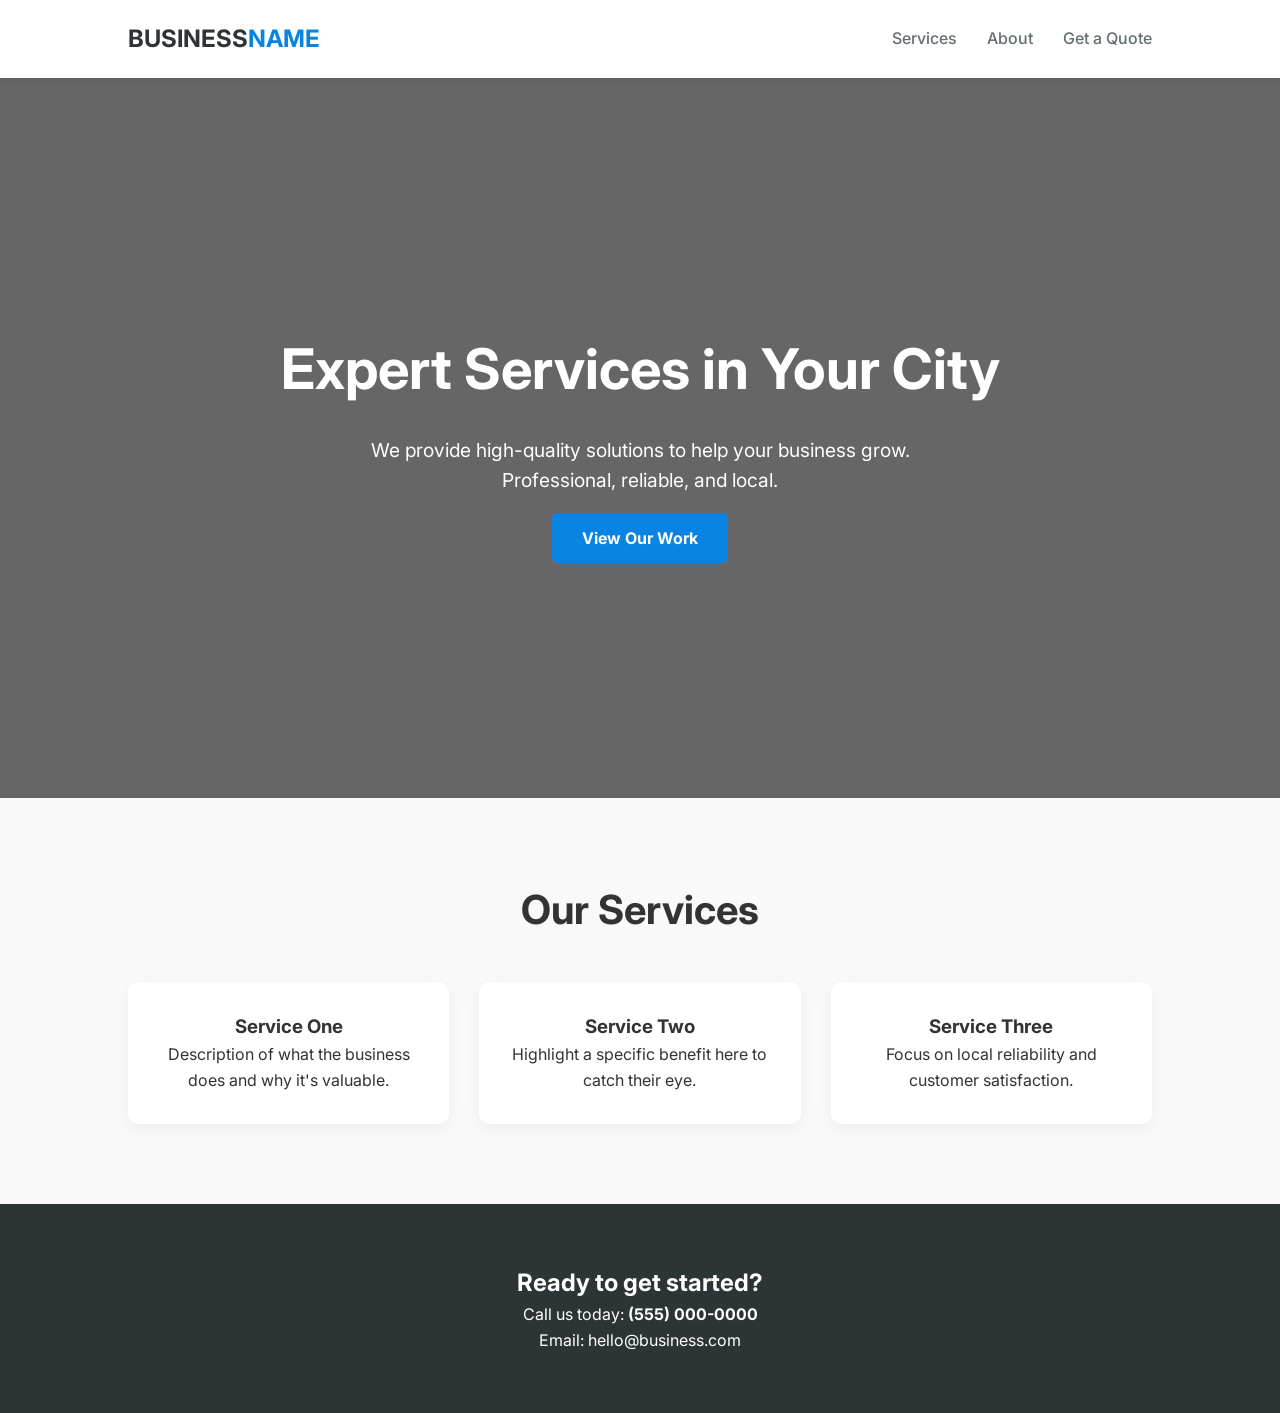
==== index.html @ 82558c66 "Add files via upload" ====
<!DOCTYPE html>
<html lang="en">
<head>
    <meta charset="UTF-8">
    <meta name="viewport" content="width=device-width, initial-scale=1.0">
    <title>Business Name | Professional Services</title>
    <link rel="stylesheet" href="style.css">
    <link href="https://fonts.googleapis.com/css2?family=Inter:wght@400;700&display=swap" rel="stylesheet">
</head>
<body>

    <nav class="navbar">
        <div class="logo">BUSINESS<span>NAME</span></div>
        <ul class="nav-links">
            <li><a href="#services">Services</a></li>
            <li><a href="#about">About</a></li>
            <li><a href="#contact" class="btn-nav">Get a Quote</a></li>
        </ul>
    </nav>

    <header class="hero">
        <div class="hero-content">
            <h1>Expert Services in Your City</h1>
            <p>We provide high-quality solutions to help your business grow. Professional, reliable, and local.</p>
            <a href="#contact" class="btn-main">View Our Work</a>
        </div>
    </header>

    <section id="services" class="services">
        <h2>Our Services</h2>
        <div class="service-grid">
            <div class="card">
                <h3>Service One</h3>
                <p>Description of what the business does and why it's valuable.</p>
            </div>
            <div class="card">
                <h3>Service Two</h3>
                <p>Highlight a specific benefit here to catch their eye.</p>
            </div>
            <div class="card">
                <h3>Service Three</h3>
                <p>Focus on local reliability and customer satisfaction.</p>
            </div>
        </div>
    </section>

    <footer id="contact">
        <h2>Ready to get started?</h2>
        <p>Call us today: <strong>(555) 000-0000</strong></p>
        <p>Email: hello@business.com</p>
    </footer>

</body>
</html>
---- style.css ----
* {
    margin: 0;
    padding: 0;
    box-sizing: border-box;
}

body {
    font-family: 'Inter', sans-serif;
    line-height: 1.6;
    color: #333;
    scroll-behavior: smooth;
}

/* Navbar */
.navbar {
    display: flex;
    justify-content: space-between;
    align-items: center;
    padding: 20px 10%;
    background: #fff;
    box-shadow: 0 2px 10px rgba(0,0,0,0.1);
    position: sticky;
    top: 0;
    z-index: 1000;
}

.logo { font-size: 1.5rem; font-weight: 700; color: #2d3436; }
.logo span { color: #0984e3; }

.nav-links { list-style: none; display: flex; align-items: center; }
.nav-links li { margin-left: 30px; }
.nav-links a { text-decoration: none; color: #636e72; font-weight: 500; }

/* Hero Section */
.hero {
    height: 80vh;
    background: linear-gradient(rgba(0,0,0,0.6), rgba(0,0,0,0.6)), url('https://images.unsplash.com/photo-1497366216548-37526070297c?auto=format&fit=crop&w=1200&q=80');
    background-size: cover;
    background-position: center;
    display: flex;
    align-items: center;
    justify-content: center;
    text-align: center;
    color: white;
}

.hero-content h1 { font-size: 3.5rem; margin-bottom: 20px; }
.hero-content p { font-size: 1.2rem; max-width: 600px; margin: 0 auto 30px; }

.btn-main {
    padding: 15px 30px;
    background: #0984e3;
    color: white;
    text-decoration: none;
    border-radius: 5px;
    font-weight: bold;
}

/* Services */
.services { padding: 80px 10%; text-align: center; background: #f9f9f9; }
.services h2 { margin-bottom: 40px; font-size: 2.5rem; }

.service-grid {
    display: grid;
    grid-template-columns: repeat(auto-fit, minmax(250px, 1fr));
    gap: 30px;
}

.card {
    background: white;
    padding: 30px;
    border-radius: 10px;
    box-shadow: 0 5px 15px rgba(0,0,0,0.05);
}

footer { padding: 60px 10%; text-align: center; background: #2d3436; color: white; }
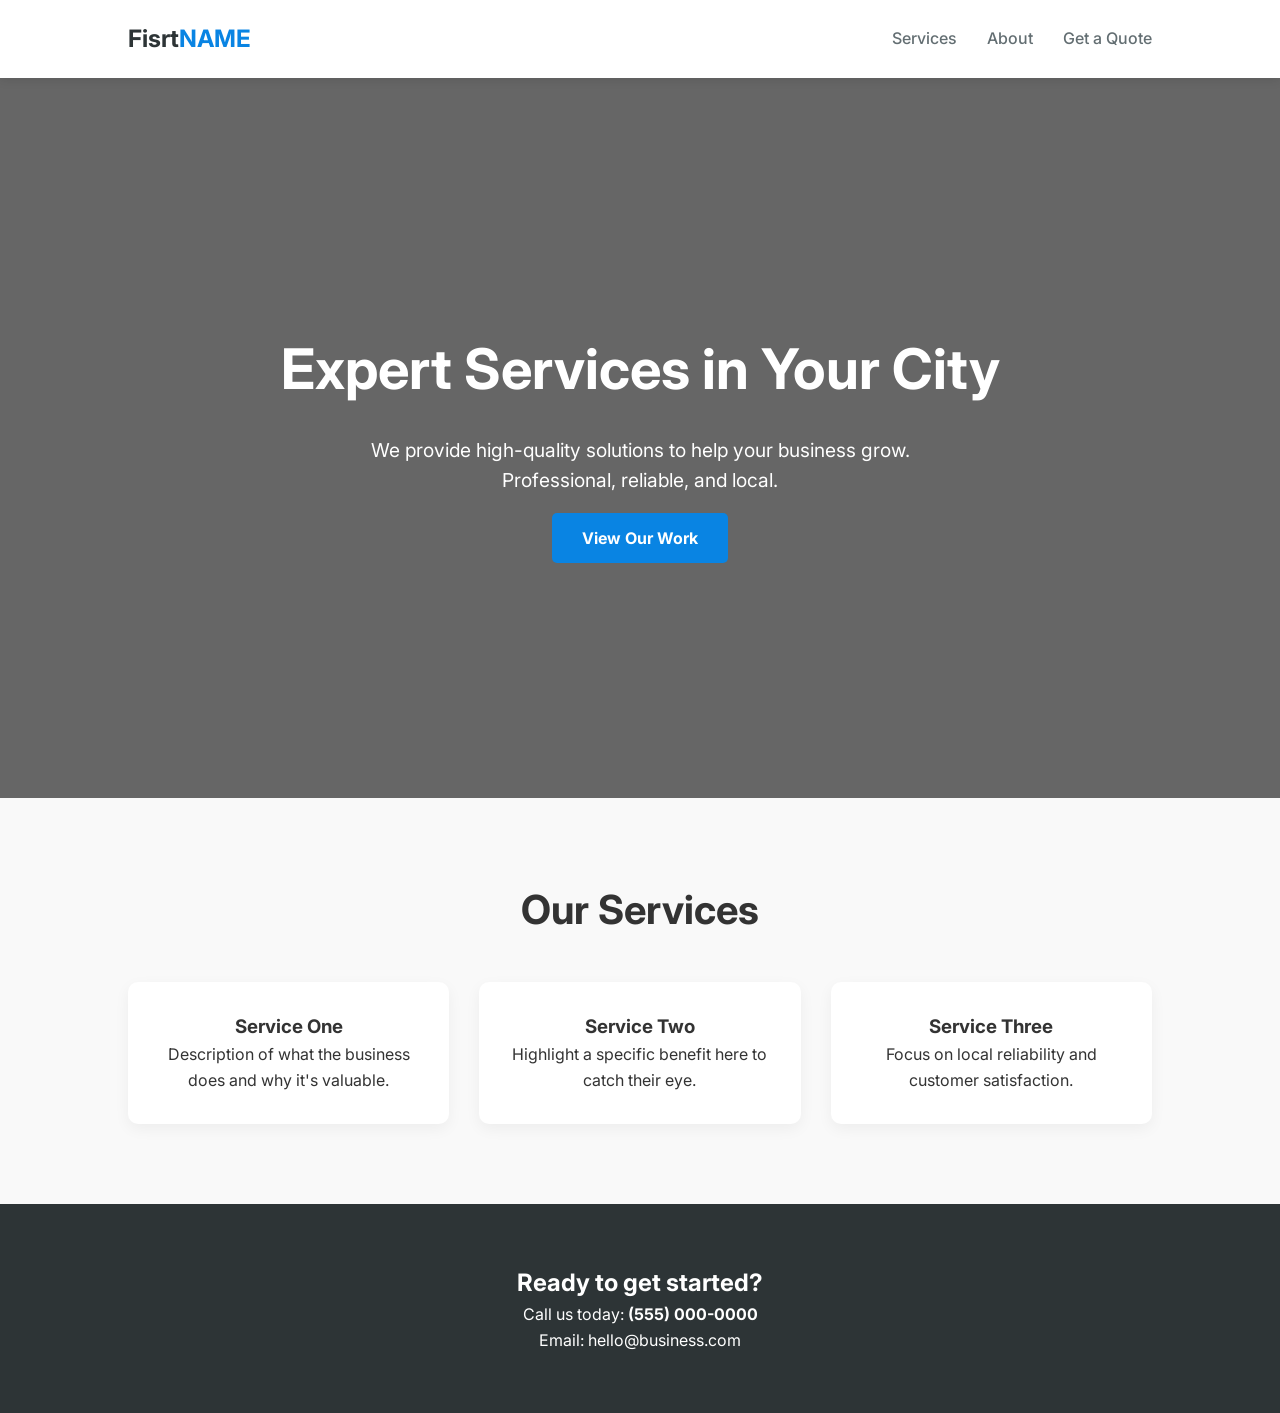
==== commit 3df86936: "Update index.html" ====
--- a/index.html
+++ b/index.html
@@ -3,14 +3,14 @@
 <head>
     <meta charset="UTF-8">
     <meta name="viewport" content="width=device-width, initial-scale=1.0">
-    <title>Business Name | Professional Services</title>
+    <title> First Website | Professional Services</title>
     <link rel="stylesheet" href="style.css">
     <link href="https://fonts.googleapis.com/css2?family=Inter:wght@400;700&display=swap" rel="stylesheet">
 </head>
 <body>
 
     <nav class="navbar">
-        <div class="logo">BUSINESS<span>NAME</span></div>
+        <div class="logo">Fisrt<span>NAME</span></div>
         <ul class="nav-links">
             <li><a href="#services">Services</a></li>
             <li><a href="#about">About</a></li>
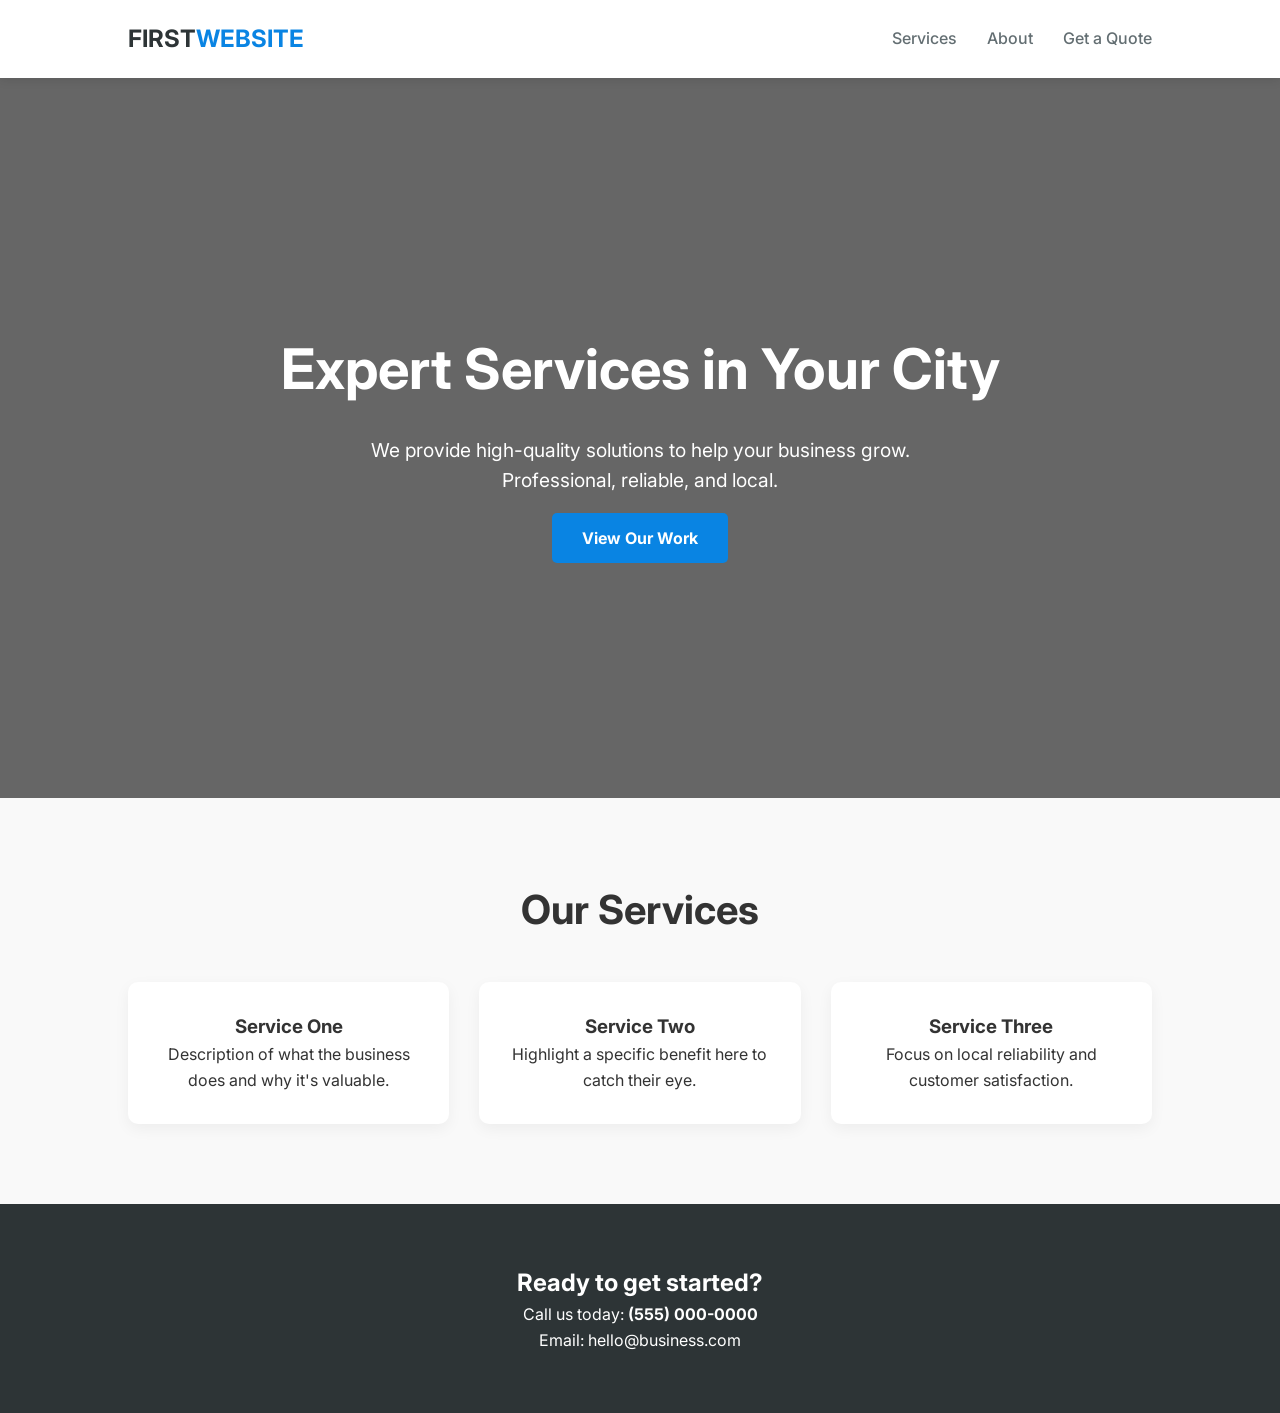
==== commit e992edd6: "Update index.html" ====
--- a/index.html
+++ b/index.html
@@ -10,7 +10,7 @@
 <body>
 
     <nav class="navbar">
-        <div class="logo">Fisrt<span>NAME</span></div>
+        <div class="logo">FIRST<span>WEBSITE</span></div>
         <ul class="nav-links">
             <li><a href="#services">Services</a></li>
             <li><a href="#about">About</a></li>
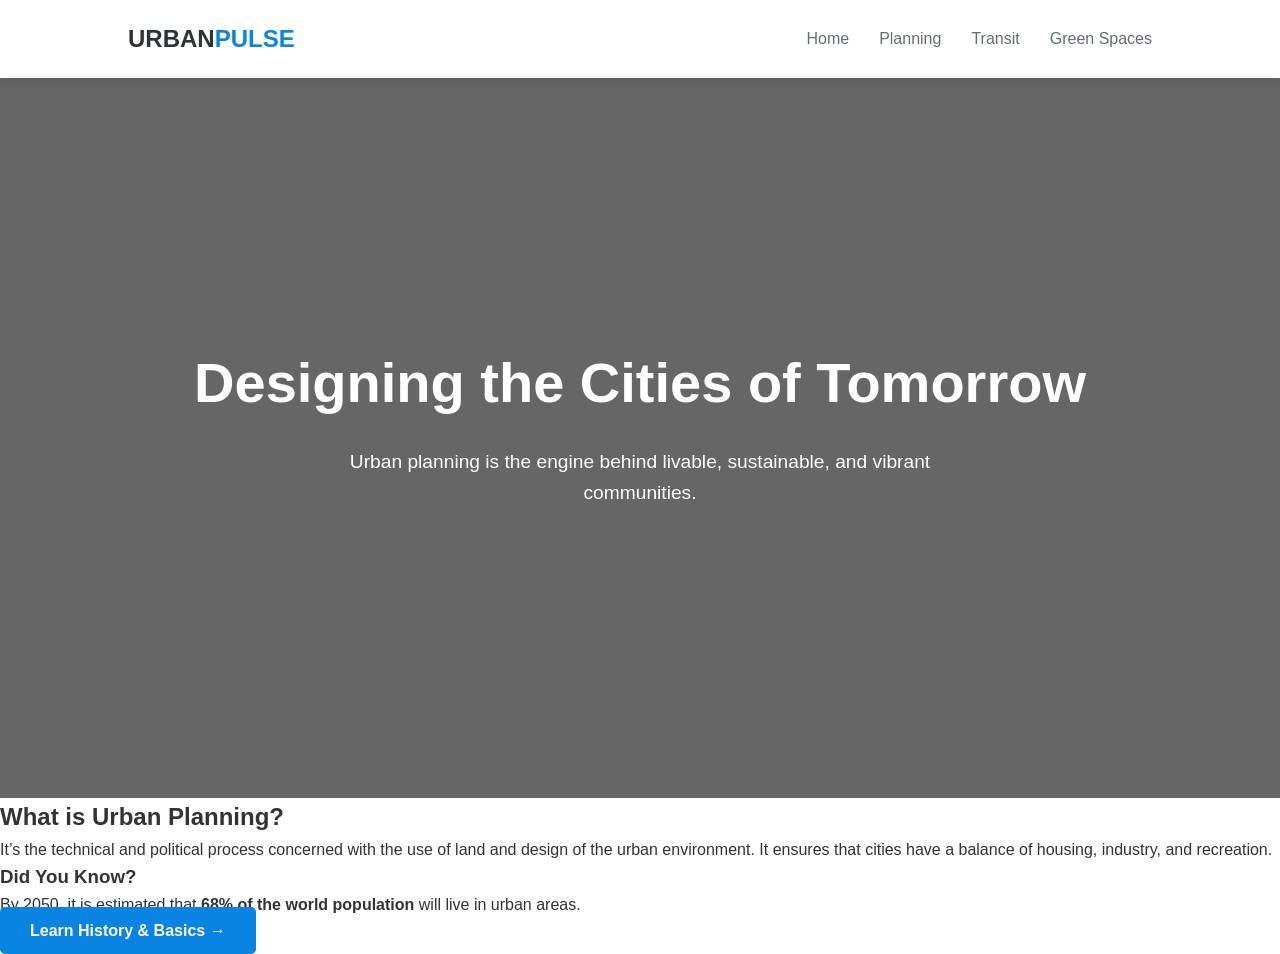
==== commit 11344e25: "Update index.html" ====
--- a/index.html
+++ b/index.html
@@ -3,52 +3,38 @@
 <head>
     <meta charset="UTF-8">
     <meta name="viewport" content="width=device-width, initial-scale=1.0">
-    <title> First Website | Professional Services</title>
+    <title>Urban Pulse | Future of Cities</title>
     <link rel="stylesheet" href="style.css">
-    <link href="https://fonts.googleapis.com/css2?family=Inter:wght@400;700&display=swap" rel="stylesheet">
+    <link href="https://fonts.googleapis.com/css2?family=Montserrat:wght@700&family=Open+Sans&display=swap" rel="stylesheet">
 </head>
 <body>
 
     <nav class="navbar">
-        <div class="logo">FIRST<span>WEBSITE</span></div>
+        <div class="logo">URBAN<span>PULSE</span></div>
         <ul class="nav-links">
-            <li><a href="#services">Services</a></li>
-            <li><a href="#about">About</a></li>
-            <li><a href="#contact" class="btn-nav">Get a Quote</a></li>
+            <li><a href="index.html">Home</a></li>
+            <li><a href="planning.html">Planning</a></li>
+            <li><a href="transit.html">Transit</a></li>
+            <li><a href="green.html">Green Spaces</a></li>
         </ul>
     </nav>
 
-    <header class="hero">
+    <header class="hero urban-hero">
         <div class="hero-content">
-            <h1>Expert Services in Your City</h1>
-            <p>We provide high-quality solutions to help your business grow. Professional, reliable, and local.</p>
-            <a href="#contact" class="btn-main">View Our Work</a>
+            <h1>Designing the Cities of Tomorrow</h1>
+            <p>Urban planning is the engine behind livable, sustainable, and vibrant communities.</p>
         </div>
     </header>
 
-    <section id="services" class="services">
-        <h2>Our Services</h2>
-        <div class="service-grid">
-            <div class="card">
-                <h3>Service One</h3>
-                <p>Description of what the business does and why it's valuable.</p>
-            </div>
-            <div class="card">
-                <h3>Service Two</h3>
-                <p>Highlight a specific benefit here to catch their eye.</p>
-            </div>
-            <div class="card">
-                <h3>Service Three</h3>
-                <p>Focus on local reliability and customer satisfaction.</p>
-            </div>
+    <section class="info-section">
+        <h2>What is Urban Planning?</h2>
+        <p>It’s the technical and political process concerned with the use of land and design of the urban environment. It ensures that cities have a balance of housing, industry, and recreation.</p>
+        <div class="fact-box">
+            <h3>Did You Know?</h3>
+            <p>By 2050, it is estimated that <strong>68% of the world population</strong> will live in urban areas.</p>
         </div>
+        <a href="planning.html" class="btn-main">Learn History & Basics →</a>
     </section>
-
-    <footer id="contact">
-        <h2>Ready to get started?</h2>
-        <p>Call us today: <strong>(555) 000-0000</strong></p>
-        <p>Email: hello@business.com</p>
-    </footer>
 
 </body>
 </html>
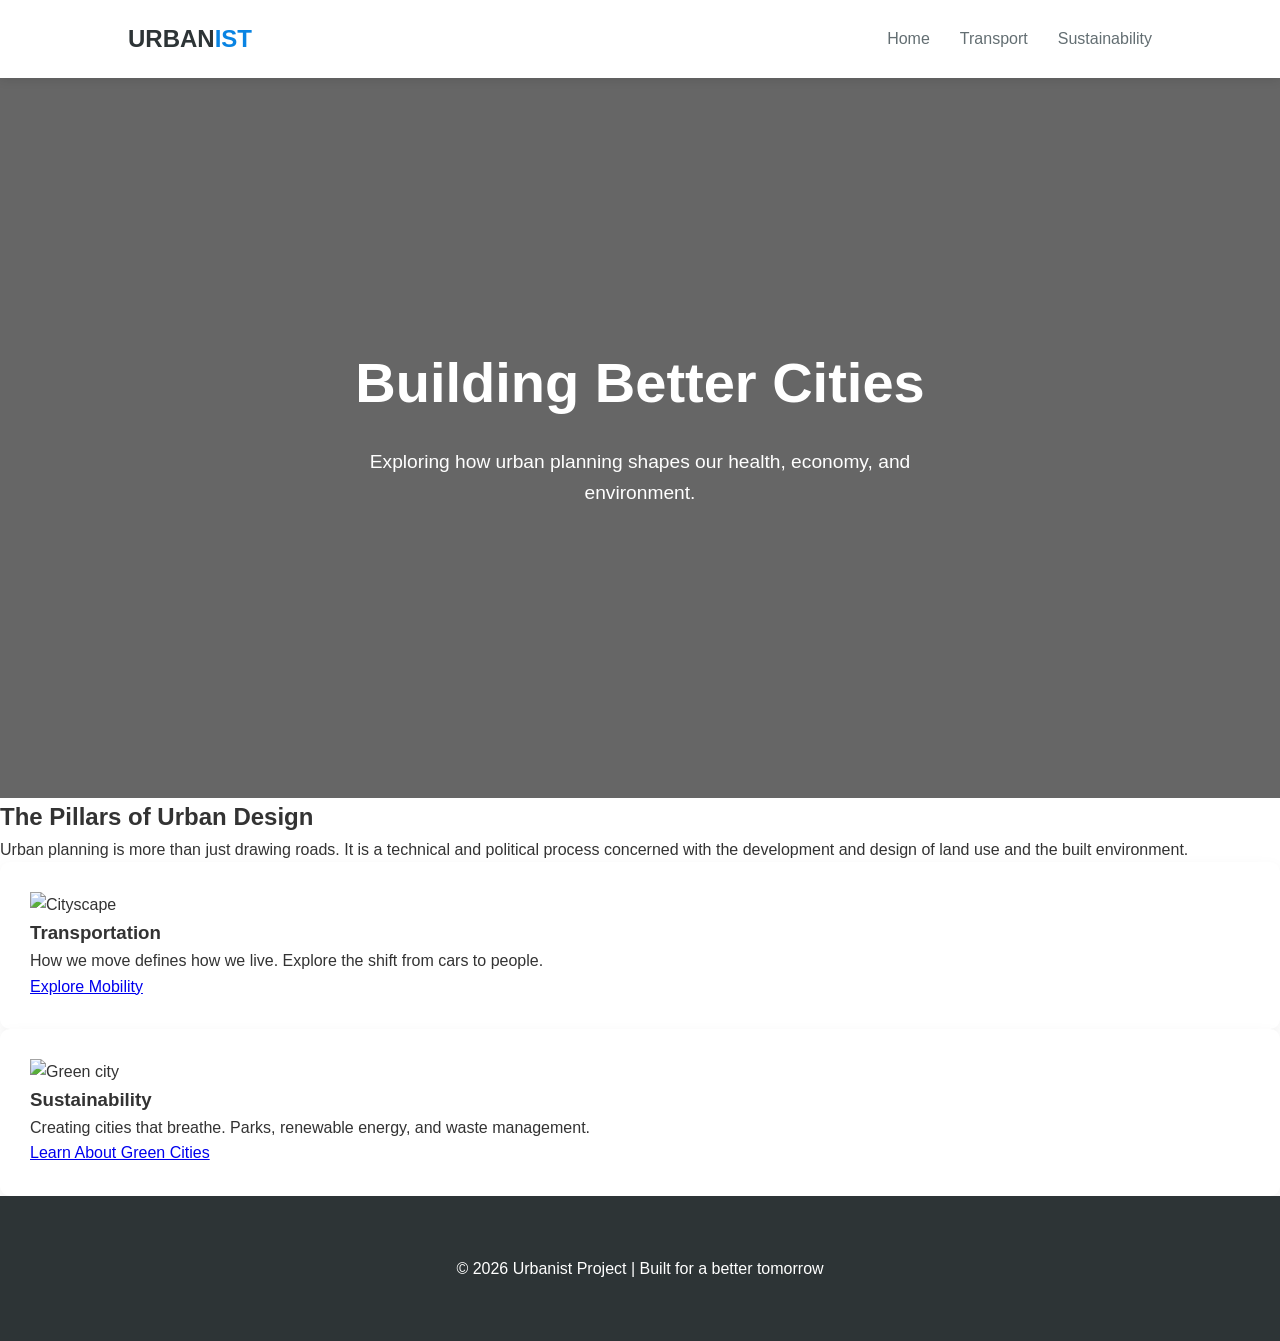
==== commit 24e22537: "Update index.html" ====
--- a/index.html
+++ b/index.html
@@ -3,38 +3,52 @@
 <head>
     <meta charset="UTF-8">
     <meta name="viewport" content="width=device-width, initial-scale=1.0">
-    <title>Urban Pulse | Future of Cities</title>
+    <title>Urbanist | The Future of Cities</title>
     <link rel="stylesheet" href="style.css">
-    <link href="https://fonts.googleapis.com/css2?family=Montserrat:wght@700&family=Open+Sans&display=swap" rel="stylesheet">
 </head>
 <body>
 
     <nav class="navbar">
-        <div class="logo">URBAN<span>PULSE</span></div>
+        <div class="logo">URBAN<span>IST</span></div>
         <ul class="nav-links">
             <li><a href="index.html">Home</a></li>
-            <li><a href="planning.html">Planning</a></li>
-            <li><a href="transit.html">Transit</a></li>
-            <li><a href="green.html">Green Spaces</a></li>
+            <li><a href="transport.html">Transport</a></li>
+            <li><a href="sustainability.html">Sustainability</a></li>
         </ul>
     </nav>
 
-    <header class="hero urban-hero">
+    <header class="hero home-hero">
         <div class="hero-content">
-            <h1>Designing the Cities of Tomorrow</h1>
-            <p>Urban planning is the engine behind livable, sustainable, and vibrant communities.</p>
+            <h1>Building Better Cities</h1>
+            <p>Exploring how urban planning shapes our health, economy, and environment.</p>
         </div>
     </header>
 
-    <section class="info-section">
-        <h2>What is Urban Planning?</h2>
-        <p>It’s the technical and political process concerned with the use of land and design of the urban environment. It ensures that cities have a balance of housing, industry, and recreation.</p>
-        <div class="fact-box">
-            <h3>Did You Know?</h3>
-            <p>By 2050, it is estimated that <strong>68% of the world population</strong> will live in urban areas.</p>
+    <main class="container">
+        <section class="intro">
+            <h2>The Pillars of Urban Design</h2>
+            <p>Urban planning is more than just drawing roads. It is a technical and political process concerned with the development and design of land use and the built environment.</p>
+        </section>
+
+        <div class="grid">
+            <div class="card">
+                <img src="https://images.unsplash.com/photo-1477959858617-67f85cf4f1df?w=500&q=80" alt="Cityscape">
+                <h3>Transportation</h3>
+                <p>How we move defines how we live. Explore the shift from cars to people.</p>
+                <a href="transport.html" class="btn">Explore Mobility</a>
+            </div>
+            <div class="card">
+                <img src="https://images.unsplash.com/photo-1449156001437-3a144f0083bb?w=500&q=80" alt="Green city">
+                <h3>Sustainability</h3>
+                <p>Creating cities that breathe. Parks, renewable energy, and waste management.</p>
+                <a href="sustainability.html" class="btn">Learn About Green Cities</a>
+            </div>
         </div>
-        <a href="planning.html" class="btn-main">Learn History & Basics →</a>
-    </section>
+    </main>
+
+    <footer>
+        <p>&copy; 2026 Urbanist Project | Built for a better tomorrow</p>
+    </footer>
 
 </body>
 </html>
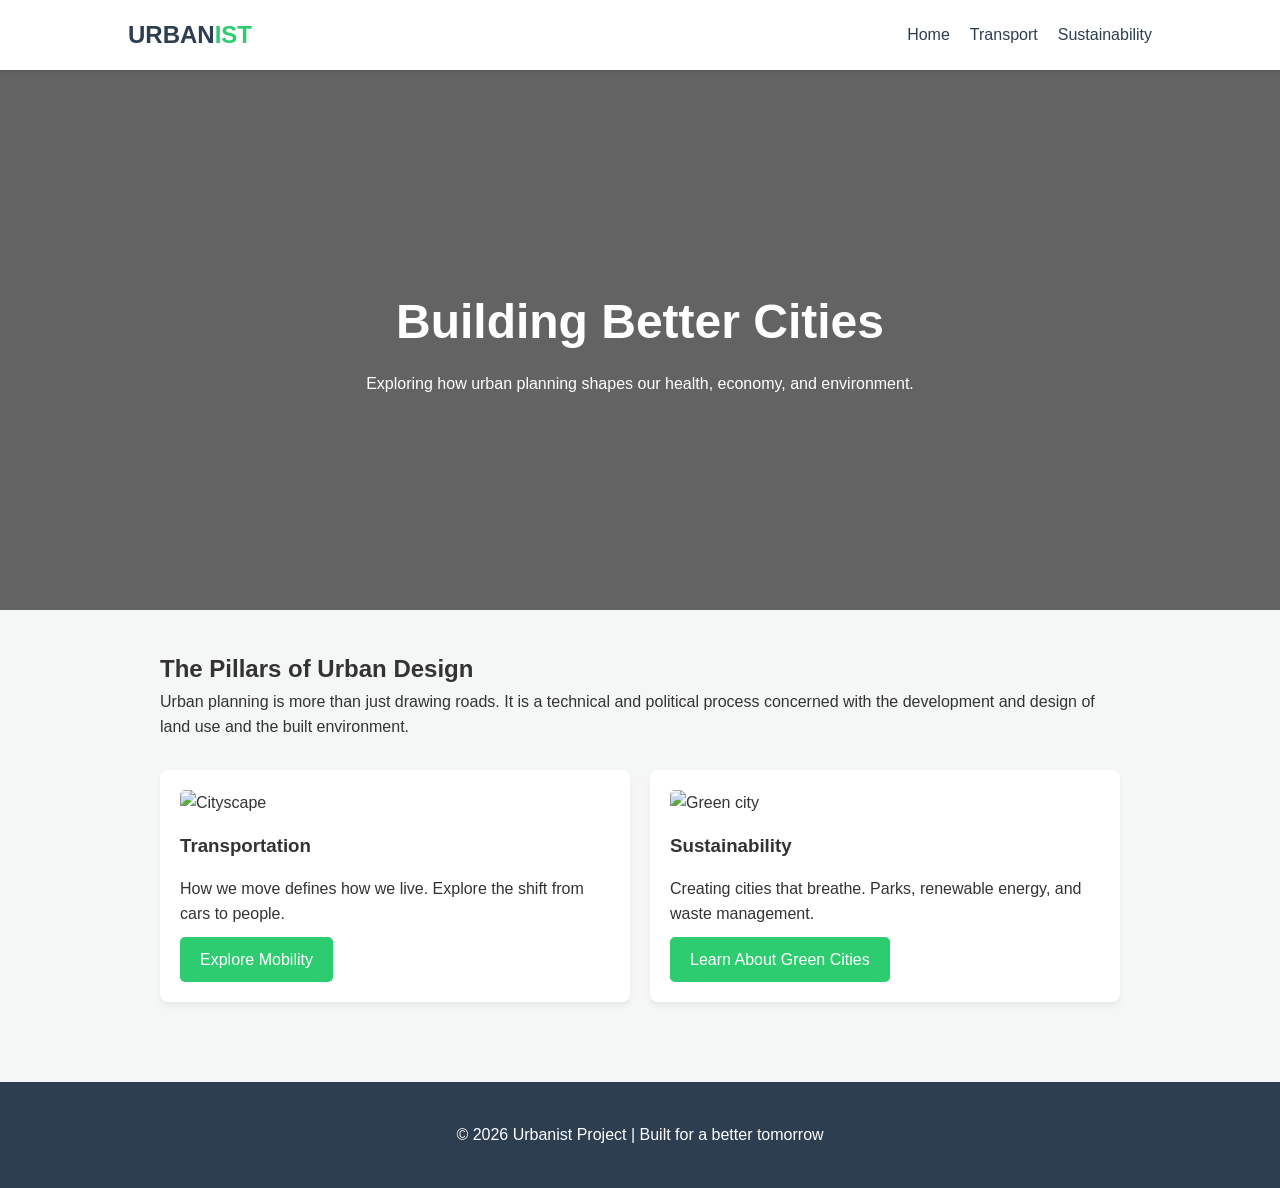
==== commit 71e23d8d: "Update index.html" ====
--- a/index.html
+++ b/index.html
@@ -4,7 +4,7 @@
     <meta charset="UTF-8">
     <meta name="viewport" content="width=device-width, initial-scale=1.0">
     <title>Urbanist | The Future of Cities</title>
-    <link rel="stylesheet" href="style.css">
+    <link rel="stylesheet" href="styles.css">
 </head>
 <body>
 
--- a/styles.css
+++ b/styles.css
@@ -0,0 +1,76 @@
+:root {
+    --primary: #2ecc71;
+    --dark: #2c3e50;
+    --light: #f4f7f6;
+    --text: #333;
+}
+
+* { box-sizing: border-box; margin: 0; padding: 0; }
+
+body {
+    font-family: 'Segoe UI', Tahoma, Geneva, Verdana, sans-serif;
+    line-height: 1.6;
+    color: var(--text);
+    background: var(--light);
+}
+
+/* Navigation */
+.navbar {
+    display: flex;
+    justify-content: space-between;
+    align-items: center;
+    padding: 1rem 10%;
+    background: white;
+    box-shadow: 0 2px 5px rgba(0,0,0,0.1);
+    position: sticky;
+    top: 0;
+    z-index: 100;
+}
+
+.logo { font-size: 1.5rem; font-weight: bold; color: var(--dark); }
+.logo span { color: var(--primary); }
+.nav-links { list-style: none; display: flex; }
+.nav-links li { margin-left: 20px; }
+.nav-links a { text-decoration: none; color: var(--dark); font-weight: 500; }
+
+/* Hero */
+.hero {
+    height: 60vh;
+    display: flex;
+    align-items: center;
+    justify-content: center;
+    text-align: center;
+    color: white;
+    background-size: cover;
+    background-position: center;
+    padding: 20px;
+}
+
+.home-hero {
+    background: linear-gradient(rgba(0,0,0,0.6), rgba(0,0,0,0.6)), url('https://images.unsplash.com/photo-1449824913935-59a10b8d2000?w=1200&q=80');
+}
+
+.hero h1 { font-size: 3rem; margin-bottom: 10px; }
+
+/* Layout */
+.container { max-width: 1000px; margin: auto; padding: 40px 20px; }
+.grid { display: grid; grid-template-columns: repeat(auto-fit, minmax(300px, 1fr)); gap: 20px; margin-top: 30px; }
+
+/* Components */
+.card { background: white; padding: 20px; border-radius: 8px; box-shadow: 0 4px 6px rgba(0,0,0,0.05); }
+.card img { width: 100%; border-radius: 5px; height: 200px; object-fit: cover; }
+.card h3 { margin: 15px 0; }
+
+.btn { display: inline-block; background: var(--primary); color: white; padding: 10px 20px; text-decoration: none; border-radius: 5px; margin-top: 10px; }
+.btn-outline { display: inline-block; border: 2px solid var(--primary); color: var(--primary); padding: 10px 20px; text-decoration: none; border-radius: 5px; margin-top: 20px; }
+
+.fact-box { background: #d1ecf1; border-left: 5px solid #0c5460; padding: 20px; margin: 20px 0; border-radius: 4px; }
+.full-img { width: 100%; height: 400px; object-fit: cover; border-radius: 10px; margin-bottom: 20px; }
+
+footer { text-align: center; padding: 40px; background: var(--dark); color: white; margin-top: 40px; }
+
+/* Mobile optimization */
+@media (max-width: 600px) {
+    .hero h1 { font-size: 2rem; }
+    .nav-links { display: none; } /* Simplified for mobile */
+}
